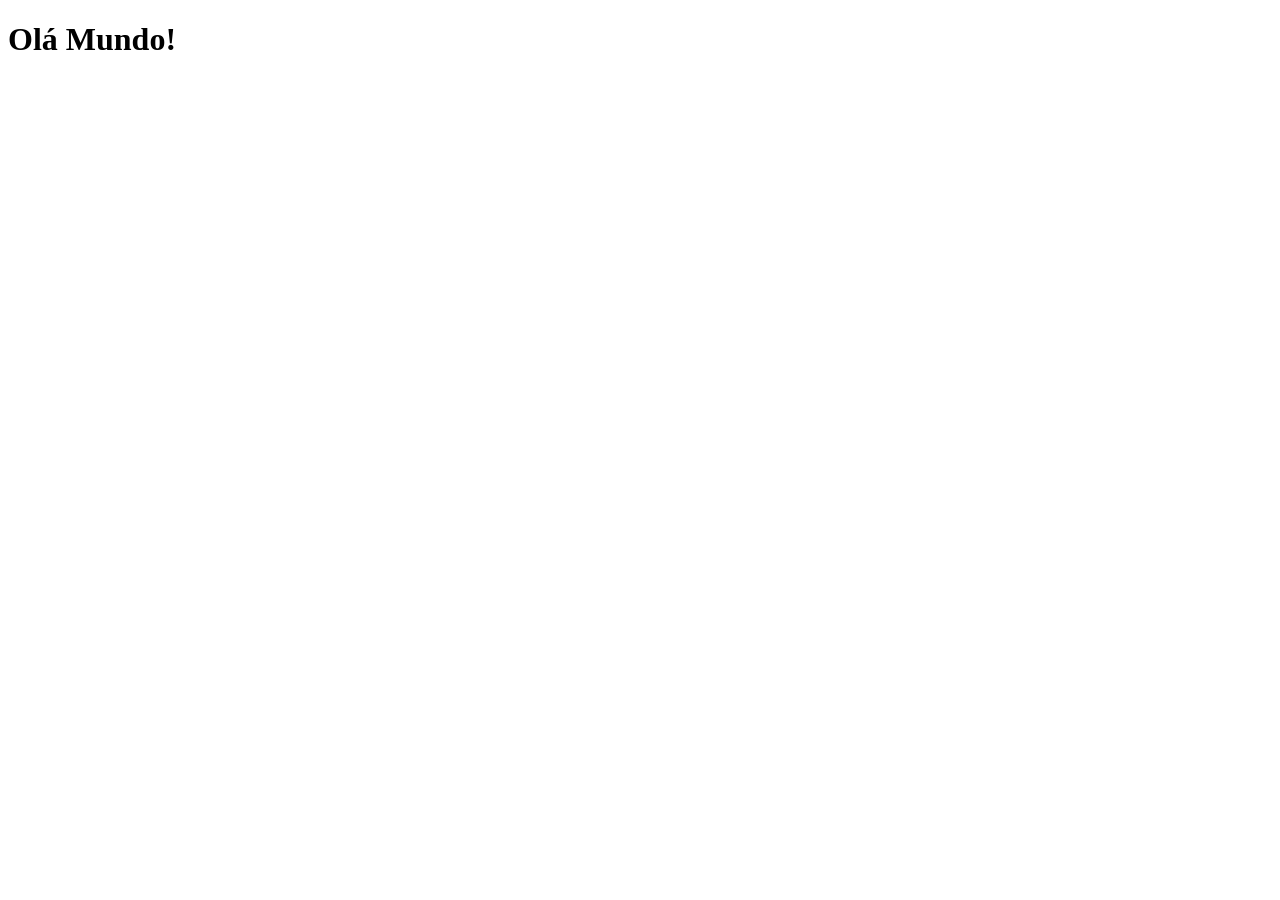
==== index.html @ 77cb4039 "criei index" ====
<!DOCTYPE html>
<html lang="pt-br">
    <head>
        <meta charset="UTF-8">
        <meta name="viewport" content="width=device-width, initial-scale=1.0">
        <link rel="shortcut icon" href="favicon.ico" type="image/x-icon">
        <link rel="stylesheet" href="estilos/style.css">
        <title>Projeto Redes Sociais</title>
    </head>
    <body>
        <h1>Olá Mundo!</h1>
    </body>
</html>
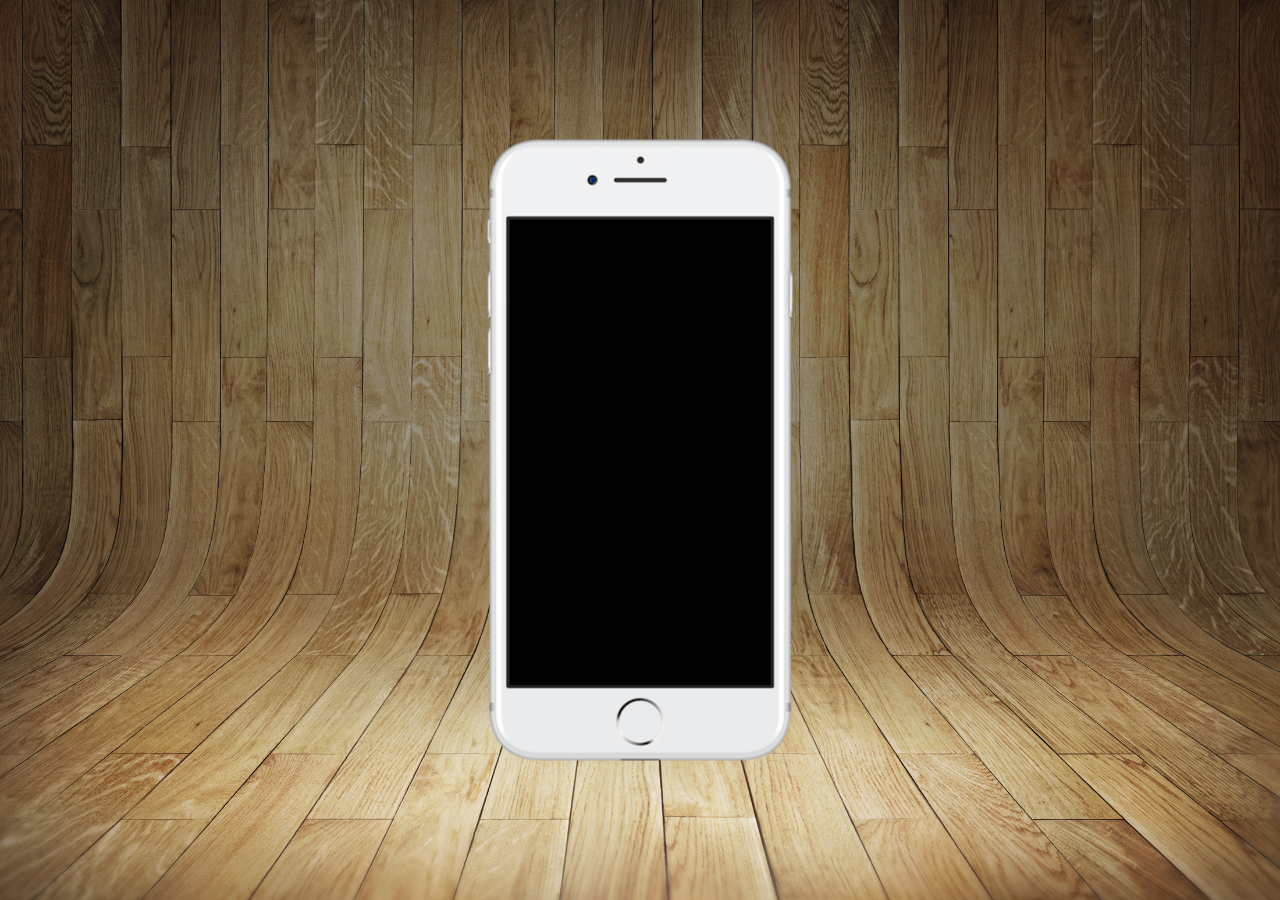
==== commit 99f83c2e: "criei style e main" ====
--- a/index.html
+++ b/index.html
@@ -8,6 +8,12 @@
         <title>Projeto Redes Sociais</title>
     </head>
     <body>
-        <h1>Olá Mundo!</h1>
+        
+        <main>
+            <section id="telefone">
+            </section>
+            <section id="redes">
+            </section>
+        </main>
     </body>
 </html>
--- a/estilos/style.css
+++ b/estilos/style.css
@@ -0,0 +1,34 @@
+@charset "UTF-8";
+
+* {
+    margin: 0px;
+    padding: 0px;
+    font-family: Arial, Helvetica, sans-serif;
+}
+
+html, body {
+    height: 100vh;
+    width: 100vw;
+
+}
+
+body {
+    background: url(../imagens/fundo-madeira.jpg) no-repeat top center;
+    background-size: cover;
+    background-attachment: fixed;
+}
+
+main {
+    height: 100vh;
+    position: relative;
+}
+
+section#telefone {
+    position: absolute;
+    top: 50%;
+    left: 50%;
+    transform: translate(-50%, -50%);
+    height: 627px;
+    width: 311px;
+    background: url("../imagens/frame-iphone.png") no-repeat;
+}
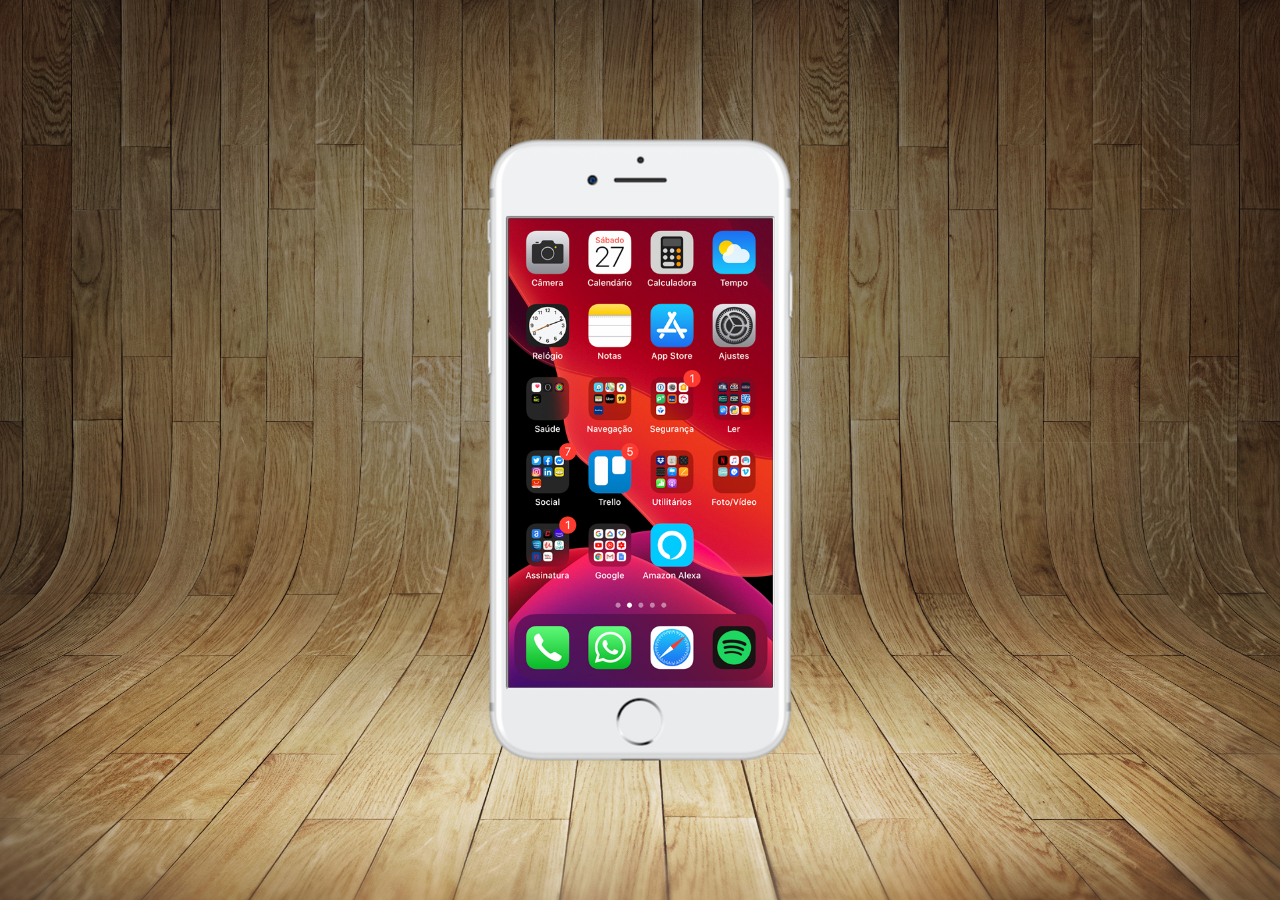
==== commit 0b5f51d4: "criei tela home" ====
--- a/index.html
+++ b/index.html
@@ -11,6 +11,7 @@
         
         <main>
             <section id="telefone">
+                <iframe src="home.html" name="tela" id="tela"></iframe>
             </section>
             <section id="redes">
             </section>
--- a/estilos/style.css
+++ b/estilos/style.css
@@ -31,4 +31,12 @@
     height: 627px;
     width: 311px;
     background: url("../imagens/frame-iphone.png") no-repeat;
+}
+
+iframe#tela{
+    position: relative;
+    top: 80px;
+    left: 22px;
+    width: 264px;
+    height: 469px;
 }
